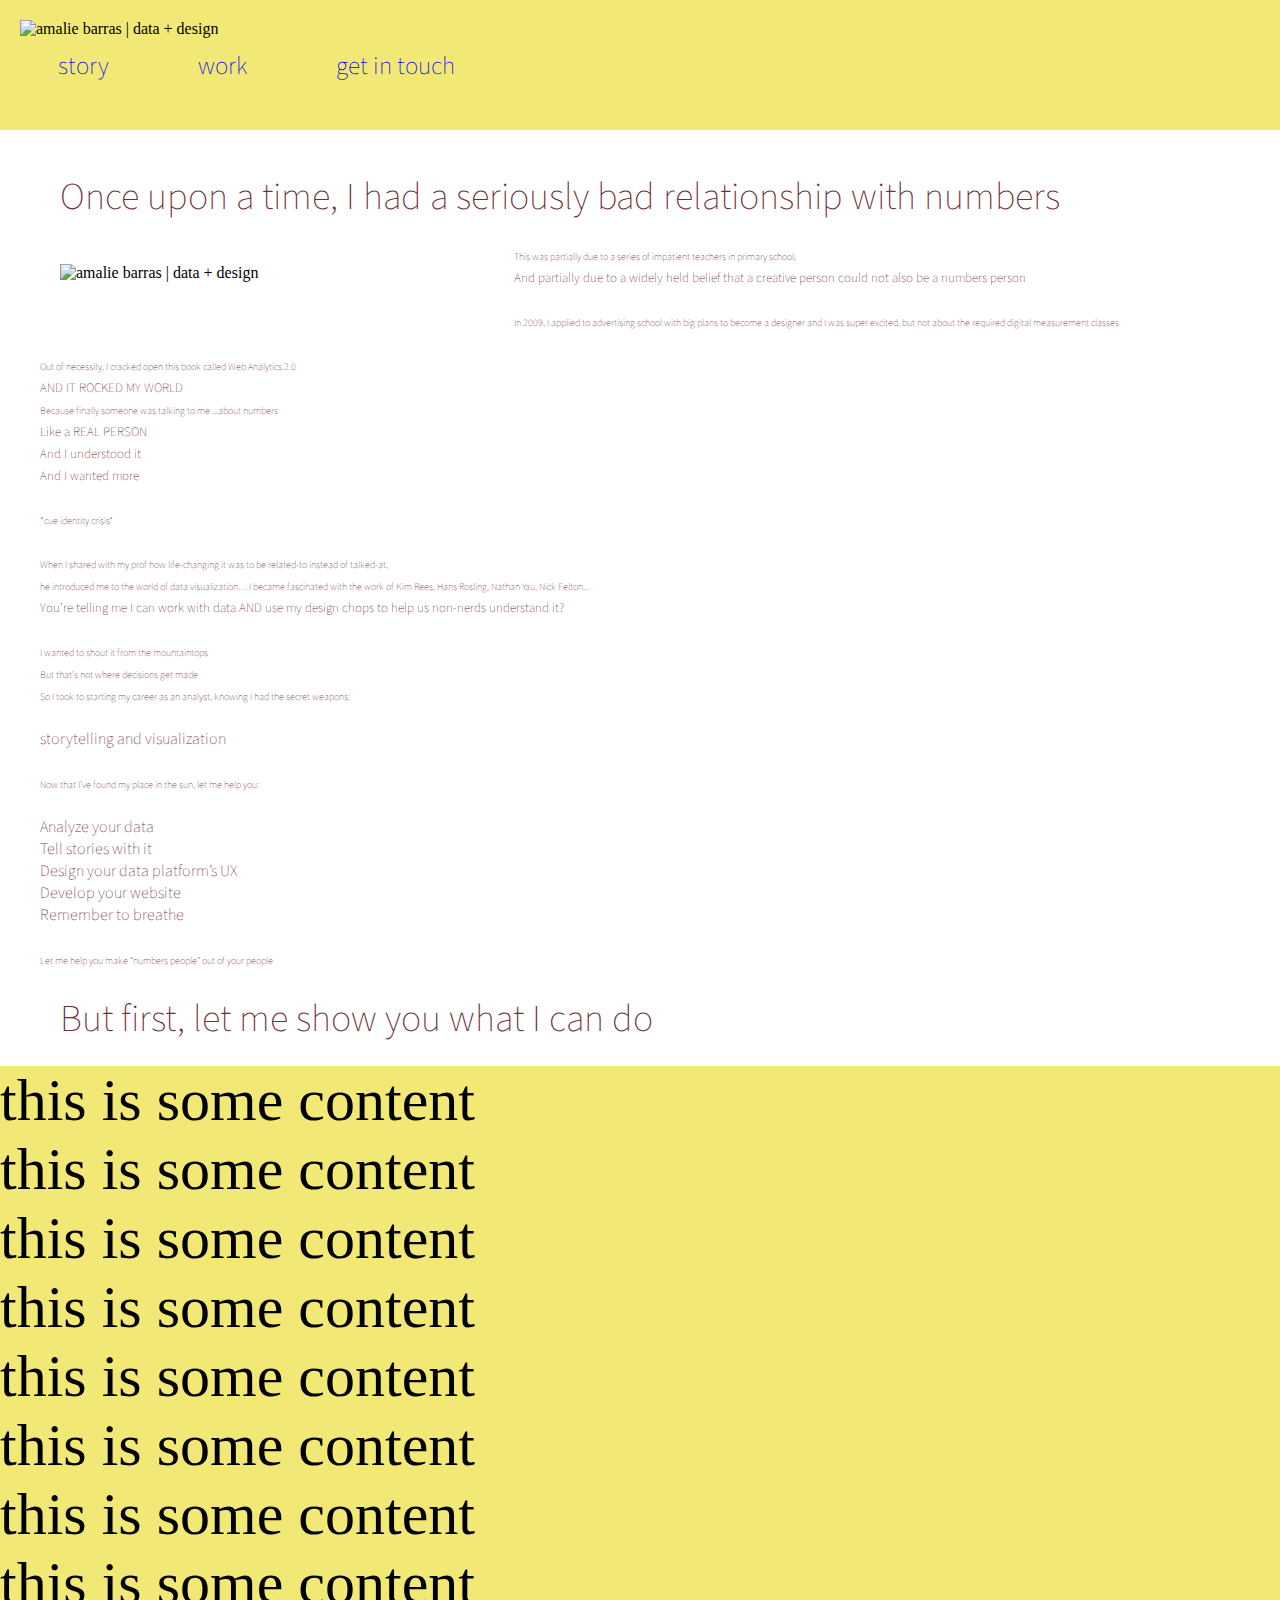
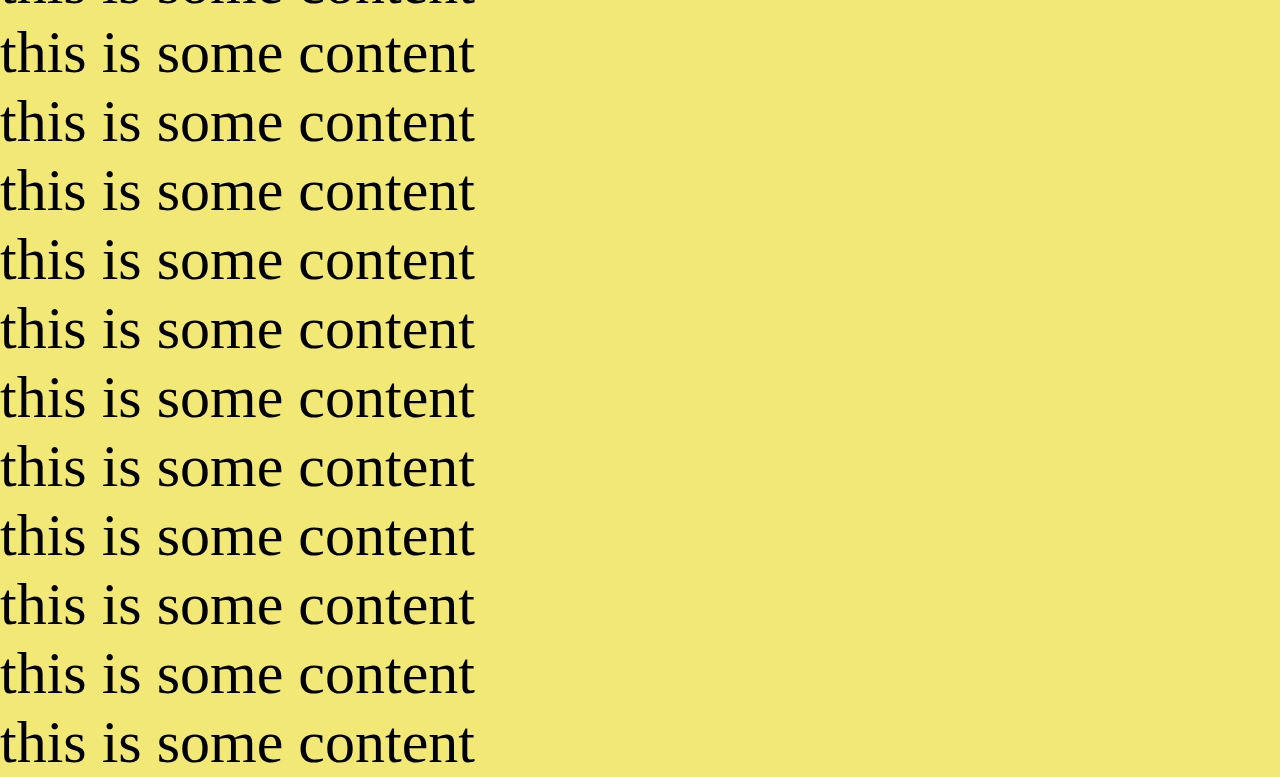
==== index.html @ 50614ff5 "portfolio files because im learning github" ====
<!-- write your HTML here -->
<!doctype html>
<html>
  <head>
    <meta charset="utf-8">
    <title>amalie barras | data + design</title>
	 <link href="style.css" rel="stylesheet" />
	 <link href='http://fonts.googleapis.com/css?family=Source+Sans+Pro:200,300,400' rel='stylesheet' type='text/css'>
  </head>

  <body>
    <div class = "header">
      <div id ="headerlogo">
        <img src = "http://www.amaliebarras.com/amaliebarraslogo.png" alt = "amalie barras | data + design">
      </div>
      <div id ="headernav">
        <ul>
		    <br>
		  	 <li><a href = "#story"> story </a> </li>
		    <li><a href = "#work"> work </a> </li>
		    <li><a href = "#getintouch"> get in touch </a> </li>
		    <br>
		  </ul>
	   </div>
    </div>
	 
  <div class = "about">
    <div id = "aboutpic">
		<h1>Once upon a time, I had a seriously bad relationship with numbers</h1>
	   <img src = "http://www.amaliebarras.com/AboutPhoto.png" alt = "amalie barras | data + design">	
	 </div>
	 <div id = "abouttext">
	  <p><font size = 1>This was partially due to a series of impatient teachers in primary school,<br>
		  <font size = 2>And partially due to a widely held belief that a creative person could not also be a numbers person<br><br>
		  <font size = 1> In 2009, I applied to advertising school with big plans to become a designer and I was super excited, 
		  but not about the required digital measurement classes</br>

		  <br>Out of necessity, I cracked open this book called Web Analytics 2.0<br>
		  <font size = 2>AND IT ROCKED MY WORLD<br>
		  <font size = 1>Because finally someone was talking to me ...about numbers<br>
  		  <font size = 2>Like a REAL PERSON<br>
	  	  And I understood it<br>
		  And I wanted more<br><br><font size = 1>

		  *cue identity crisis*<br><br>

		  When I shared with my prof how life-changing it was to be related-to instead of talked-at,
		  <br>he introduced me to the world of data visualization…

		  I became fascinated with the work of Kim Rees, Hans Rosling, Nathan Yau, Nick Felton...<br>

		  <font size = 2>You’re telling me I can work with data AND use my design chops to help us non-nerds understand it? <br><br>

		  <font size = 1>I wanted to shout it from the mountaintops<br>

		  But that’s not where decisions get made<br>
		  So I took to starting my career as an analyst, knowing I had the secret weapons: <br><br>
		  <font size = 3>storytelling and visualization<br><br>

		  <font size = 1>Now that I’ve found my place in the sun, let me help you:<br>

		  <font size = 3> <br>
		  Analyze your data<br>
		  Tell stories with it<br>
		  Design your data platform’s UX<br>
		  Develop your website<br>
		  Remember to breathe<br><br>

		  <font size = 1>Let me help you make “numbers people” out of your people<br><br>
		</p>
	  </div>
	  <div id = segue>
			<h1>But first, let me show you what I can do</h1>
	  </div>
	</div>
  
  <div class = "work">
    <ul>
	   <li>this is some content</li>
		<li>this is some content</li>
		<li>this is some content</li>
		<li>this is some content</li>
		<li>this is some content</li>
		<li>this is some content</li>
		<li>this is some content</li>
		<li>this is some content</li>
		<li>this is some content</li>
		<li>this is some content</li>
		<li>this is some content</li>
		<li>this is some content</li>
		<li>this is some content</li>
		<li>this is some content</li>
		<li>this is some content</li>
		<li>this is some content</li>
		<li>this is some content</li>
		<li>this is some content</li>
		<li>this is some content</li>
		</ul>
    </div>
	 
    
    <div class = "get in touch">
    </div>
	 
  </body>

  <footer>
	<script src="https://ajax.googleapis.com/ajax/libs/jquery/2.1.3/jquery.min.js"></script
  </footer>

</html>
---- style.css ----
/* Cross Browser Compatability CSS */
/**
 * html5doctor.com Reset Stylesheet (Eric Meyer's Reset Reloaded + HTML5 baseline)
 * v1.6.1 2010-09-17 | Authors: Eric Meyer & Richard Clark
 * html5doctor.com/html-5-reset-stylesheet/
 */

html, body, div, span, object, iframe,
h1, h2, h3, h4, h5, h6, p, blockquote, pre,
abbr, address, cite, code, del, dfn, em, img, ins, kbd, q, samp,
small, strong, sub, sup, var, b, i, dl, dt, dd, ol, ul, li,
fieldset, form, label, legend,
table, caption, tbody, tfoot, thead, tr, th, td,
article, aside, canvas, details, figcaption, figure,
footer, header, hgroup, menu, nav, section, summary,
time, mark, audio, video {
  margin: 0;
  padding: 0;
  border: 0;
  font-size: 100%;
  font: inherit;
  vertical-align: baseline;
}

article, aside, details, figcaption, figure,
footer, header, hgroup, menu, nav, section {
  display: block;
}

blockquote, q { quotes: none; }

blockquote:before, blockquote:after,
q:before, q:after { content: ""; content: none; }

ins { background-color: #ff9; color: #000; text-decoration: none; }

mark { background-color: #ff9; color: #000; font-style: italic; font-weight: bold; }

del { text-decoration: line-through; }

abbr[title], dfn[title] { border-bottom: 1px dotted; cursor: help; }

table { border-collapse: collapse; border-spacing: 0; }

hr { display: block; height: 1px; border: 0; border-top: 1px solid #ccc; margin: 1em 0; padding: 0; }

input, select { vertical-align: middle; }


/* Write your CSS styles here */

.header {
	height: 130px;
	background: #F1E875;
	position: fixed;
	width: 100%;
	z-index: 2;
}

#headerlogo {
  float: left;
  padding-top: 20px;
  padding-left: 20px;
  padding-right: 20px;
}

#headernav {
	padding-top: 30px;
	background: #F1E875;
}

#headernav li {
	display: inline-block;
  	margin-left:15px;
  	margin-right:15px;
  	font-family: Source Sans Pro;
 	font-size: 25px;
 	font-weight: lighter;
	color: #6F2E34;
}

#headernav a:link, a:visited {
  margin:0.50em 0.50em 0.50em;
  padding-top: 30px;
  padding-left: 30px;
  padding-bottom: 20px;
  text-decoration: none;
}

#headernav a:hover {
  color: #E79687;
}

.about {
	padding-top: 150px;
}

#aboutpic img {
	width: 30%;
   float: left;
	padding-left: 60px;
	padding-right: 70px;
	padding-bottom: 50px;
	padding-top: 40px;
}

#aboutpic h1{
  	font-family: Source Sans Pro;
 	font-size: 38px;
 	font-weight: lighter;
	color: #6F2E34;
	padding-top: 20px;
   padding-left: 60px;
	padding-right: 60px;
}

#abouttext p{
  	font-family: Source Sans Pro;
 	font-size: 16px;
 	font-weight: lighter;
	color: #6F2E34;
	padding-top: 20px;
   padding-left: 40px;
	padding-right: 40px;
}

#segue {
	width: 100%;
  	font-family: Source Sans Pro;
 	font-size: 38px;
 	font-weight: lighter;
	color: #6F2E34;
   padding-left: 60px;
	padding-right: 40px;
	padding-bottom:20px;
}

.work {
	width: 100%;
	background: #F1E875;
	float: left;
	font-size: 60px;
}
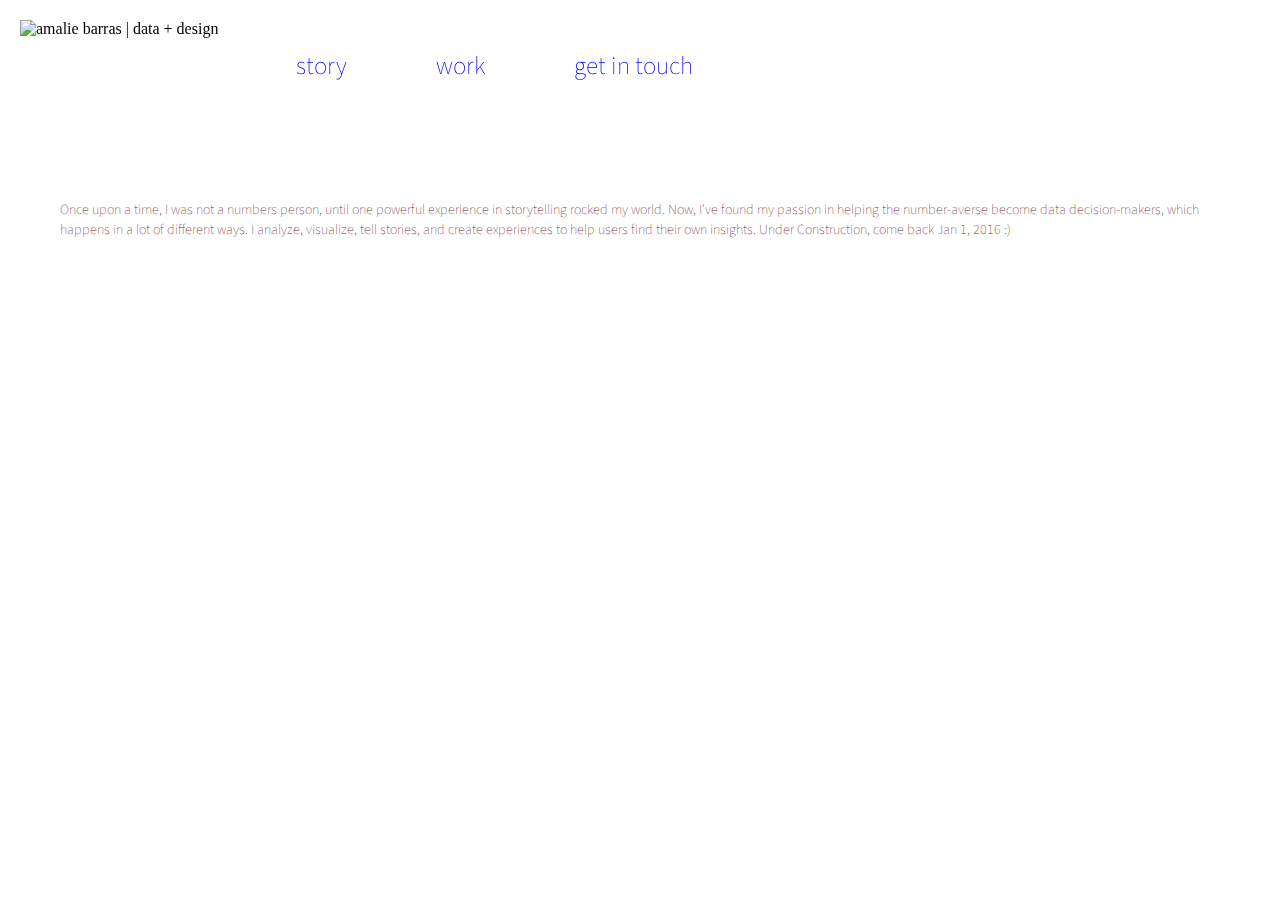
==== commit c43eaa4c: "Merge pull request #2 from amaliebarras/portfolio_second_merge" ====
--- a/index.html
+++ b/index.html
@@ -6,12 +6,13 @@
     <title>amalie barras | data + design</title>
 	 <link href="style.css" rel="stylesheet" />
 	 <link href='http://fonts.googleapis.com/css?family=Source+Sans+Pro:200,300,400' rel='stylesheet' type='text/css'>
+	 <script src="https://ajax.googleapis.com/ajax/libs/jquery/2.1.3/jquery.min.js"></script>
   </head>
 
   <body>
     <div class = "header">
       <div id ="headerlogo">
-        <img src = "http://www.amaliebarras.com/amaliebarraslogo.png" alt = "amalie barras | data + design">
+        <img src = "http://www.amaliebarras.com/amaliebarras.svg" alt = "amalie barras | data + design">
       </div>
       <div id ="headernav">
         <ul>
@@ -26,76 +27,16 @@
 	 
   <div class = "about">
     <div id = "aboutpic">
-		<h1>Once upon a time, I had a seriously bad relationship with numbers</h1>
-	   <img src = "http://www.amaliebarras.com/AboutPhoto.png" alt = "amalie barras | data + design">	
+		
 	 </div>
 	 <div id = "abouttext">
-	  <p><font size = 1>This was partially due to a series of impatient teachers in primary school,<br>
-		  <font size = 2>And partially due to a widely held belief that a creative person could not also be a numbers person<br><br>
-		  <font size = 1> In 2009, I applied to advertising school with big plans to become a designer and I was super excited, 
-		  but not about the required digital measurement classes</br>
-
-		  <br>Out of necessity, I cracked open this book called Web Analytics 2.0<br>
-		  <font size = 2>AND IT ROCKED MY WORLD<br>
-		  <font size = 1>Because finally someone was talking to me ...about numbers<br>
-  		  <font size = 2>Like a REAL PERSON<br>
-	  	  And I understood it<br>
-		  And I wanted more<br><br><font size = 1>
-
-		  *cue identity crisis*<br><br>
-
-		  When I shared with my prof how life-changing it was to be related-to instead of talked-at,
-		  <br>he introduced me to the world of data visualization…
-
-		  I became fascinated with the work of Kim Rees, Hans Rosling, Nathan Yau, Nick Felton...<br>
-
-		  <font size = 2>You’re telling me I can work with data AND use my design chops to help us non-nerds understand it? <br><br>
-
-		  <font size = 1>I wanted to shout it from the mountaintops<br>
-
-		  But that’s not where decisions get made<br>
-		  So I took to starting my career as an analyst, knowing I had the secret weapons: <br><br>
-		  <font size = 3>storytelling and visualization<br><br>
-
-		  <font size = 1>Now that I’ve found my place in the sun, let me help you:<br>
-
-		  <font size = 3> <br>
-		  Analyze your data<br>
-		  Tell stories with it<br>
-		  Design your data platform’s UX<br>
-		  Develop your website<br>
-		  Remember to breathe<br><br>
-
-		  <font size = 1>Let me help you make “numbers people” out of your people<br><br>
+	  <p>Once upon a time, I was not a numbers person, until one powerful experience in storytelling rocked my world. Now, I've found my passion in helping the number-averse become data decision-makers, which happens in a lot of different ways. I analyze, visualize, tell stories, and create experiences to help users find their own insights.
+  	 	  Under Construction, come back Jan 1, 2016 :) 
 		</p>
-	  </div>
-	  <div id = segue>
-			<h1>But first, let me show you what I can do</h1>
 	  </div>
 	</div>
   
-  <div class = "work">
-    <ul>
-	   <li>this is some content</li>
-		<li>this is some content</li>
-		<li>this is some content</li>
-		<li>this is some content</li>
-		<li>this is some content</li>
-		<li>this is some content</li>
-		<li>this is some content</li>
-		<li>this is some content</li>
-		<li>this is some content</li>
-		<li>this is some content</li>
-		<li>this is some content</li>
-		<li>this is some content</li>
-		<li>this is some content</li>
-		<li>this is some content</li>
-		<li>this is some content</li>
-		<li>this is some content</li>
-		<li>this is some content</li>
-		<li>this is some content</li>
-		<li>this is some content</li>
-		</ul>
+    <div class = "work">
     </div>
 	 
     
@@ -105,7 +46,8 @@
   </body>
 
   <footer>
-	<script src="https://ajax.googleapis.com/ajax/libs/jquery/2.1.3/jquery.min.js"></script
+  	<script src="https://ajax.googleapis.com/ajax/libs/jquery/2.1.3/jquery.min.js"></script>
+  	<script type ="text/javascript" src ="main.js"></script>
   </footer>
 
 </html>--- a/style.css
+++ b/style.css
@@ -51,7 +51,6 @@
 
 .header {
 	height: 130px;
-	background: #F1E875;
 	position: fixed;
 	width: 100%;
 	z-index: 2;
@@ -62,11 +61,13 @@
   padding-top: 20px;
   padding-left: 20px;
   padding-right: 20px;
+  height: 80px;
 }
 
 #headernav {
 	padding-top: 30px;
-	background: #F1E875;
+	text-align: center;
+	display: inline-block;ge
 }
 
 #headernav li {
@@ -76,7 +77,6 @@
   	font-family: Source Sans Pro;
  	font-size: 25px;
  	font-weight: lighter;
-	color: #6F2E34;
 }
 
 #headernav a:link, a:visited {
@@ -92,7 +92,8 @@
 }
 
 .about {
-	padding-top: 150px;
+	padding-top: 180px;
+	clear: both;
 }
 
 #aboutpic img {
@@ -101,11 +102,12 @@
 	padding-left: 60px;
 	padding-right: 70px;
 	padding-bottom: 50px;
-	padding-top: 40px;
+	padding-top: 20px;
 }
 
 #aboutpic h1{
-  	font-family: Source Sans Pro;
+  	clear: both;
+	font-family: Source Sans Pro;
  	font-size: 38px;
  	font-weight: lighter;
 	color: #6F2E34;
@@ -116,28 +118,22 @@
 
 #abouttext p{
   	font-family: Source Sans Pro;
- 	font-size: 16px;
+ 	font-size: 14px;
  	font-weight: lighter;
 	color: #6F2E34;
 	padding-top: 20px;
-   padding-left: 40px;
-	padding-right: 40px;
+   padding-left: 60px;
+	padding-right: 60px;
 }
 
-#segue {
-	width: 100%;
+.work p{
   	font-family: Source Sans Pro;
- 	font-size: 38px;
  	font-weight: lighter;
 	color: #6F2E34;
+	padding-top: 20px;
    padding-left: 60px;
-	padding-right: 40px;
-	padding-bottom:20px;
+	padding-right: 60px;
+	width: 100%;
+	float: left;
+	font-size: 30px;
 }
-
-.work {
-	width: 100%;
-	background: #F1E875;
-	float: left;
-	font-size: 60px;
-}
